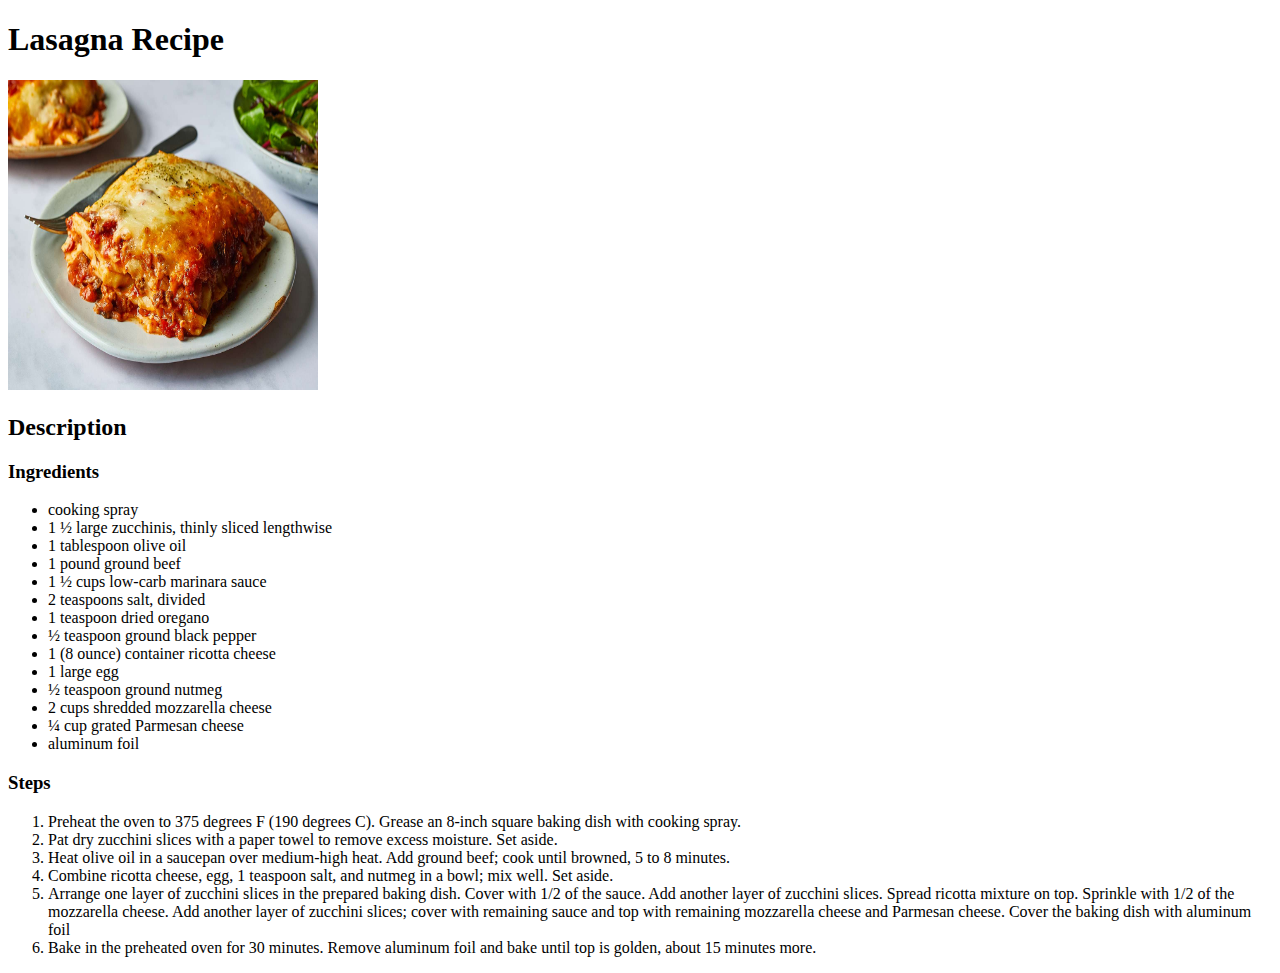
==== recipes/lasagna.html @ a35f01a5 "Edit README.md and index.html" ====
<!DOCTYPE html>
<html lang="en">
<head>
    <meta charset="UTF-8">
    <title>Lasagna Recipe</title>
</head>
<body>
<h1><strong><erm>Lasagna Recipe</erm></strong></h1>
<img src="./images/Lasagna.jpg" height="310" width="310">
<h2>Description</h2>

    <h3><strong>Ingredients</strong></h3>
    <ul>
        <li>cooking spray</li>
        <li>1 ½ large zucchinis, thinly sliced lengthwise</li>
        <li>1 tablespoon olive oil</li>
        <li>1 pound ground beef</li>   
        <li>1 ½ cups low-carb marinara sauce</li>    
        <li>2 teaspoons salt, divided</li>    
        <li>1 teaspoon dried oregano</li>   
        <li>½ teaspoon ground black pepper</li>    
        <li>1 (8 ounce) container ricotta cheese</li>    
        <li>1 large egg</li>    
        <li> ½ teaspoon ground nutmeg</li>   
        <li>2 cups shredded mozzarella cheese</li>    
        <li> ¼ cup grated Parmesan cheese</li>  
        <li>aluminum foil</li>
    </ul>
    <h3><strong>Steps</strong></h3>
    <ol>
        <li>Preheat the oven to 375 degrees F (190 degrees C). Grease an 8-inch square baking dish with cooking spray.</li>
        <li>Pat dry zucchini slices with a paper towel to remove excess moisture. Set aside.</li>
        <li>Heat olive oil in a saucepan over medium-high heat. 
            Add ground beef; cook until browned, 5 to 8 minutes.</li>
        <li>Combine ricotta cheese, egg, 1 teaspoon salt, and nutmeg in a bowl; mix well. Set aside.</li>
        <li>
            Arrange one layer of zucchini slices in the prepared baking dish. Cover with 1/2 of the sauce. 
            Add another layer of zucchini slices. Spread ricotta mixture on top. Sprinkle with 1/2 of the mozzarella cheese. 
            Add another layer of zucchini slices; cover with remaining sauce and top with remaining mozzarella cheese and Parmesan cheese. 
            Cover the baking dish with aluminum foil
        </li>
        <li>Bake in the preheated oven for 30 minutes. Remove aluminum foil and bake until top is golden, 
            about 15 minutes more.</li>
    </ol>

</body>
</html>
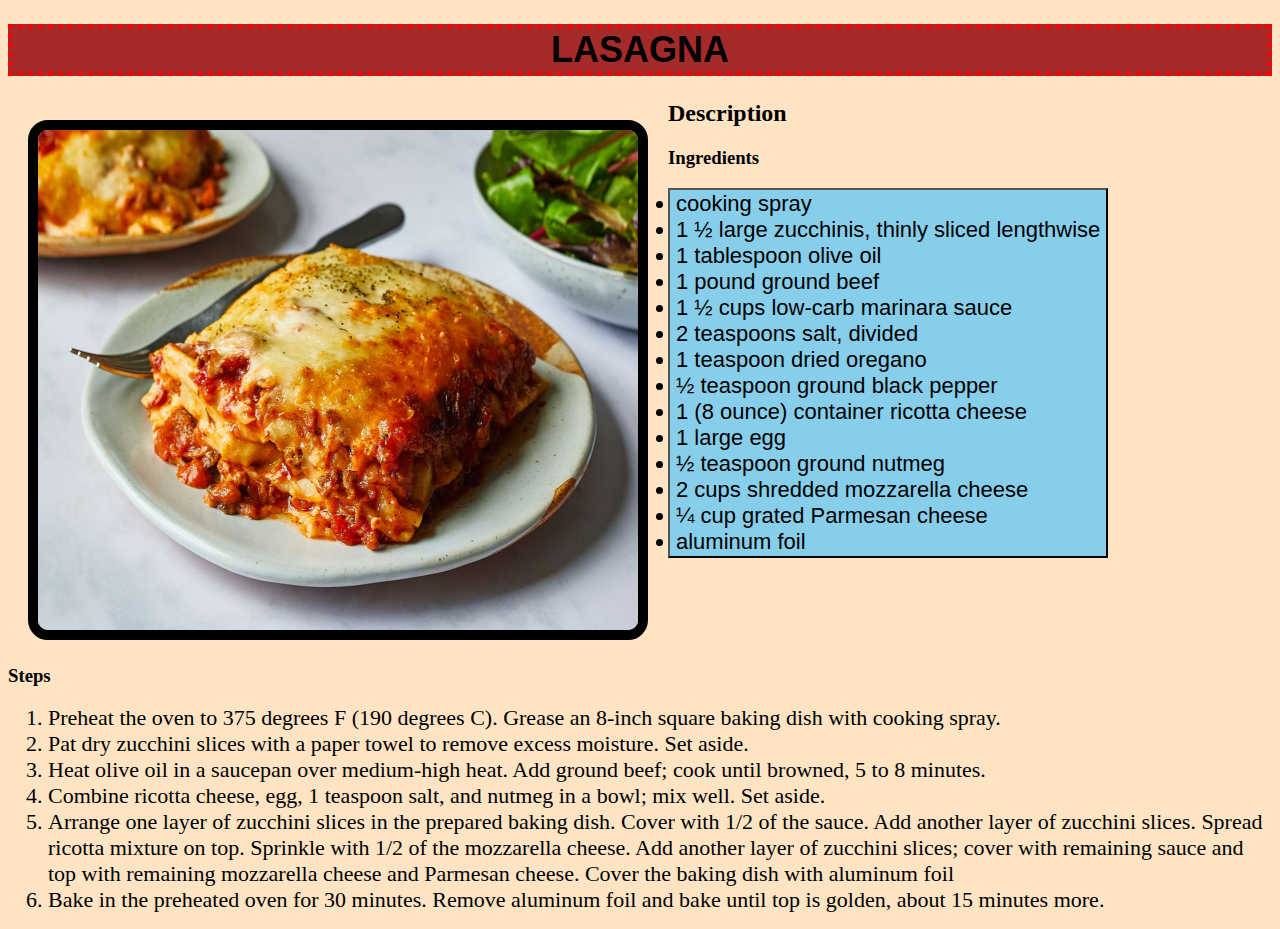
==== commit ad7783db: "Add new feature and fix bugs" ====
--- a/recipes/lasagna.html
+++ b/recipes/lasagna.html
@@ -3,14 +3,15 @@
 <head>
     <meta charset="UTF-8">
     <title>Lasagna Recipe</title>
-</head>
+    <link rel="stylesheet" href="lasagna.css">
+</head> 
 <body>
-<h1><strong><erm>Lasagna Recipe</erm></strong></h1>
-<img src="./images/Lasagna.jpg" height="310" width="310">
+<div id="h"><h1><strong><erm>LASAGNA</erm></strong></h1></div>
+<img src="./images/Lasagna.jpg" height="310" width="310" id="img1" >
 <h2>Description</h2>
 
     <h3><strong>Ingredients</strong></h3>
-    <ul>
+    <ul><button>
         <li>cooking spray</li>
         <li>1 ½ large zucchinis, thinly sliced lengthwise</li>
         <li>1 tablespoon olive oil</li>
@@ -24,8 +25,8 @@
         <li> ½ teaspoon ground nutmeg</li>   
         <li>2 cups shredded mozzarella cheese</li>    
         <li> ¼ cup grated Parmesan cheese</li>  
-        <li>aluminum foil</li>
-    </ul>
+        <li>aluminum foil</li></button>
+    </ul><br><br><br><br>
     <h3><strong>Steps</strong></h3>
     <ol>
         <li>Preheat the oven to 375 degrees F (190 degrees C). Grease an 8-inch square baking dish with cooking spray.</li>
--- a/recipes/lasagna.css
+++ b/recipes/lasagna.css
@@ -0,0 +1,31 @@
+
+body{
+    background-color: bisque;
+}
+
+h1{ 
+    text-align: center;
+    background-color: brown;
+    font-size: 36px;
+    font-family: 'Franklin Gothic Medium', 'Arial Narrow', Arial, sans-serif;
+    border: 5px dotted red;
+}
+button{
+    background-color: skyblue;
+}
+img{
+    image-orientation: flip;
+    height: 500px;
+    width: 600px;
+}
+li{
+    text-align: left;
+    font-size: 22px;
+}
+
+#img1{
+    float: left;
+    margin: 20px; 
+    border-radius: 20px;
+    border: 10px solid black;
+}